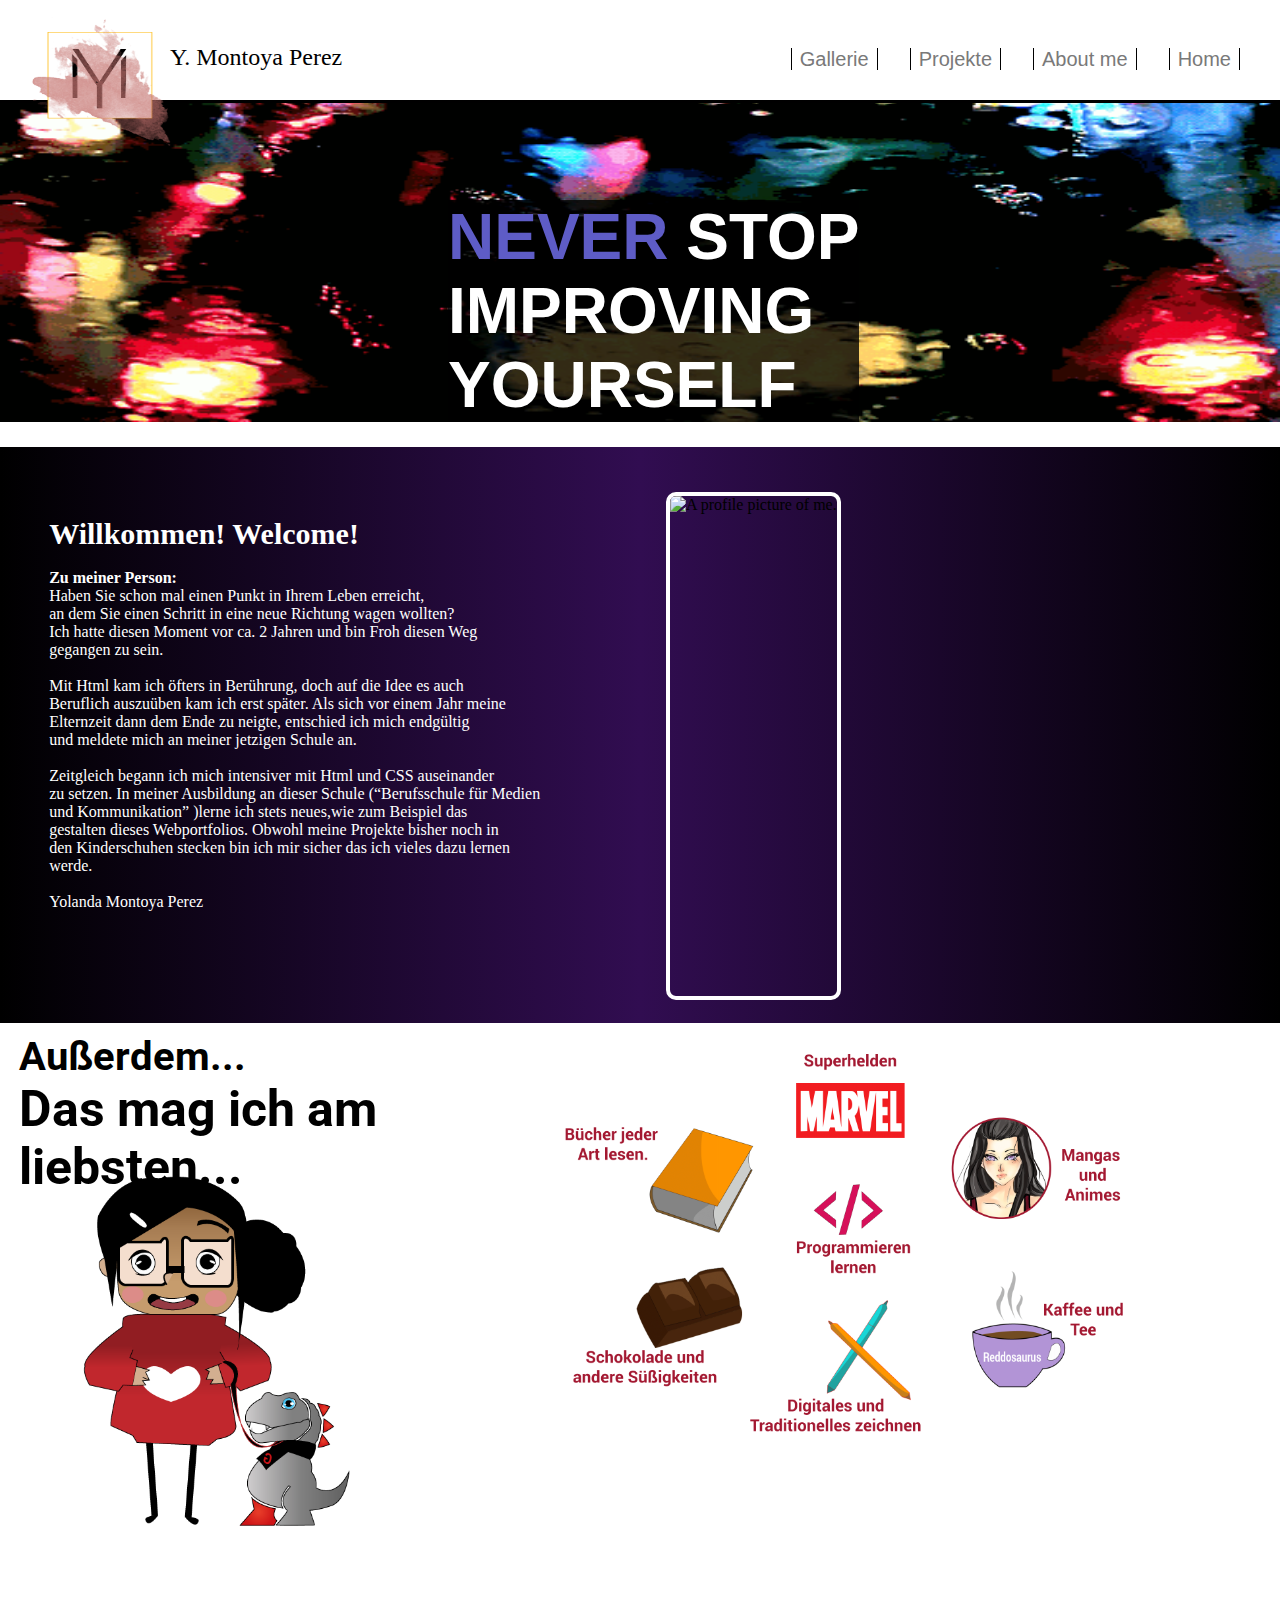
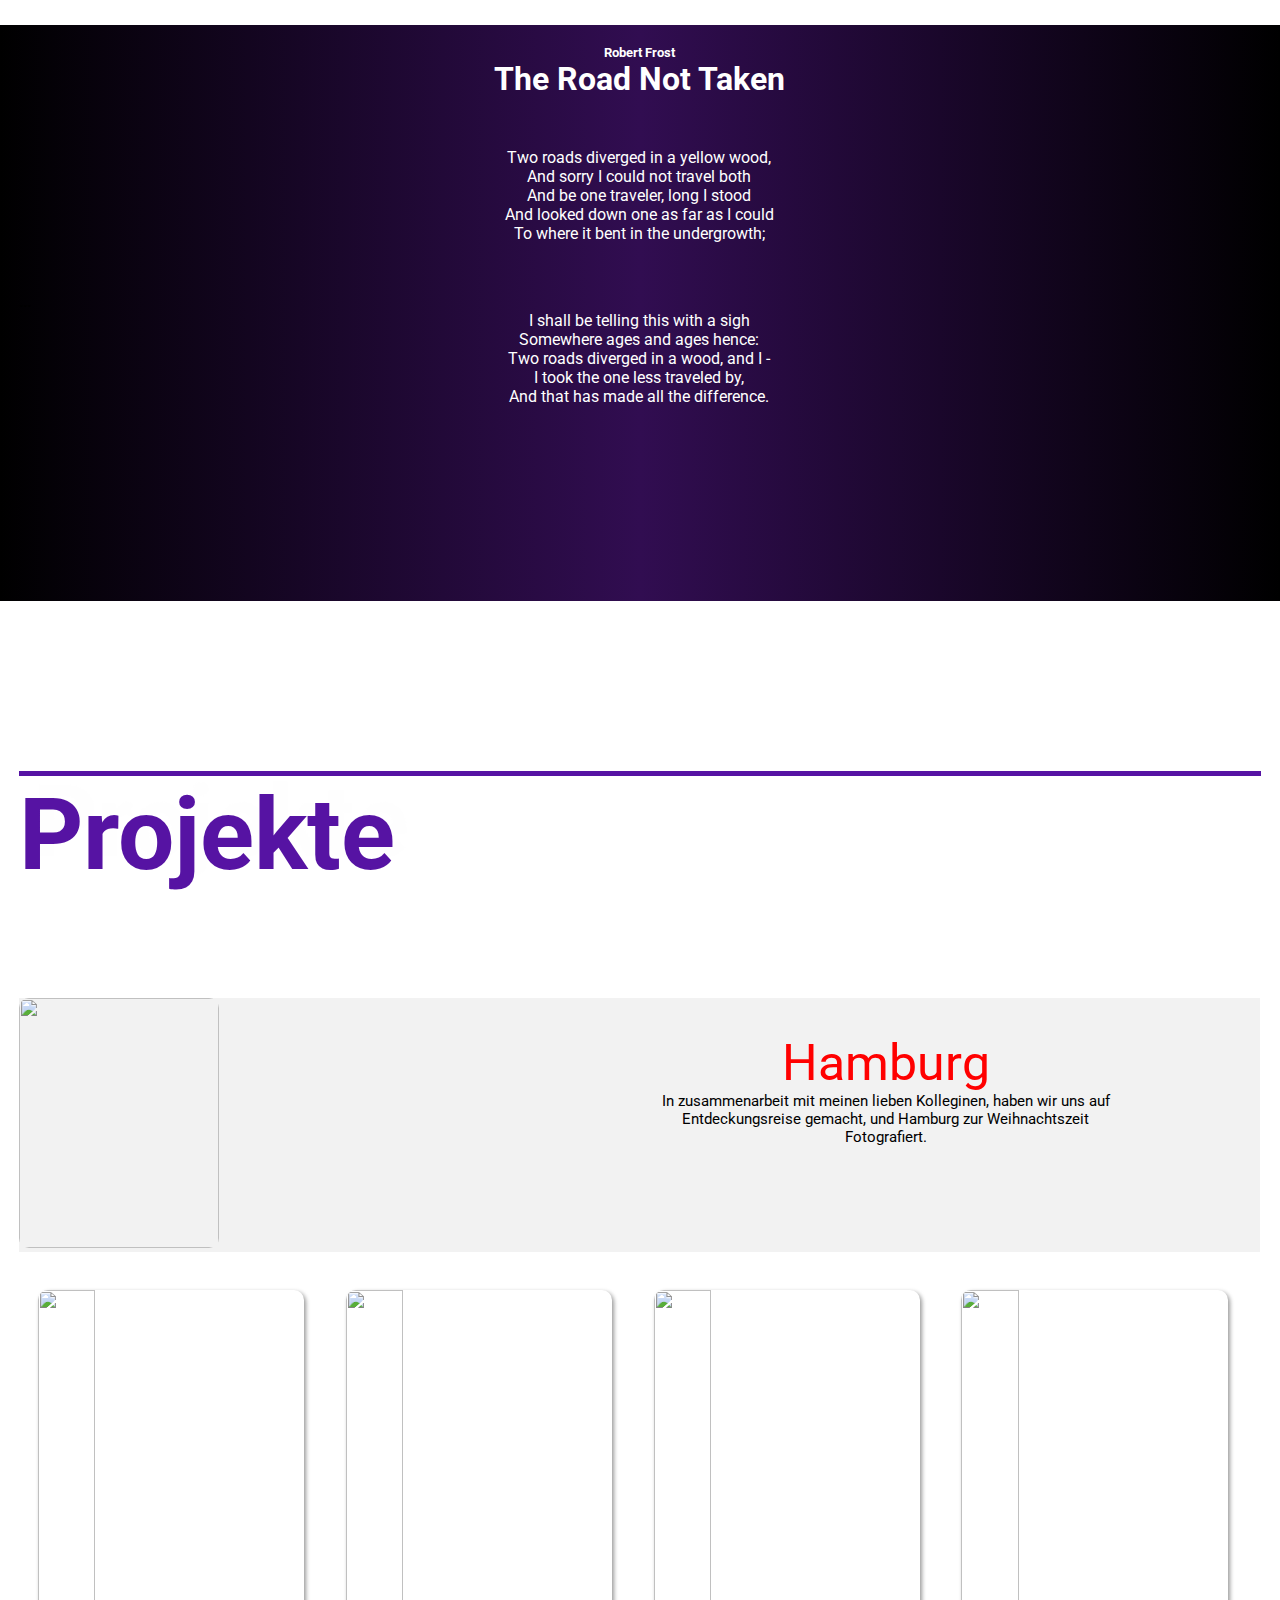
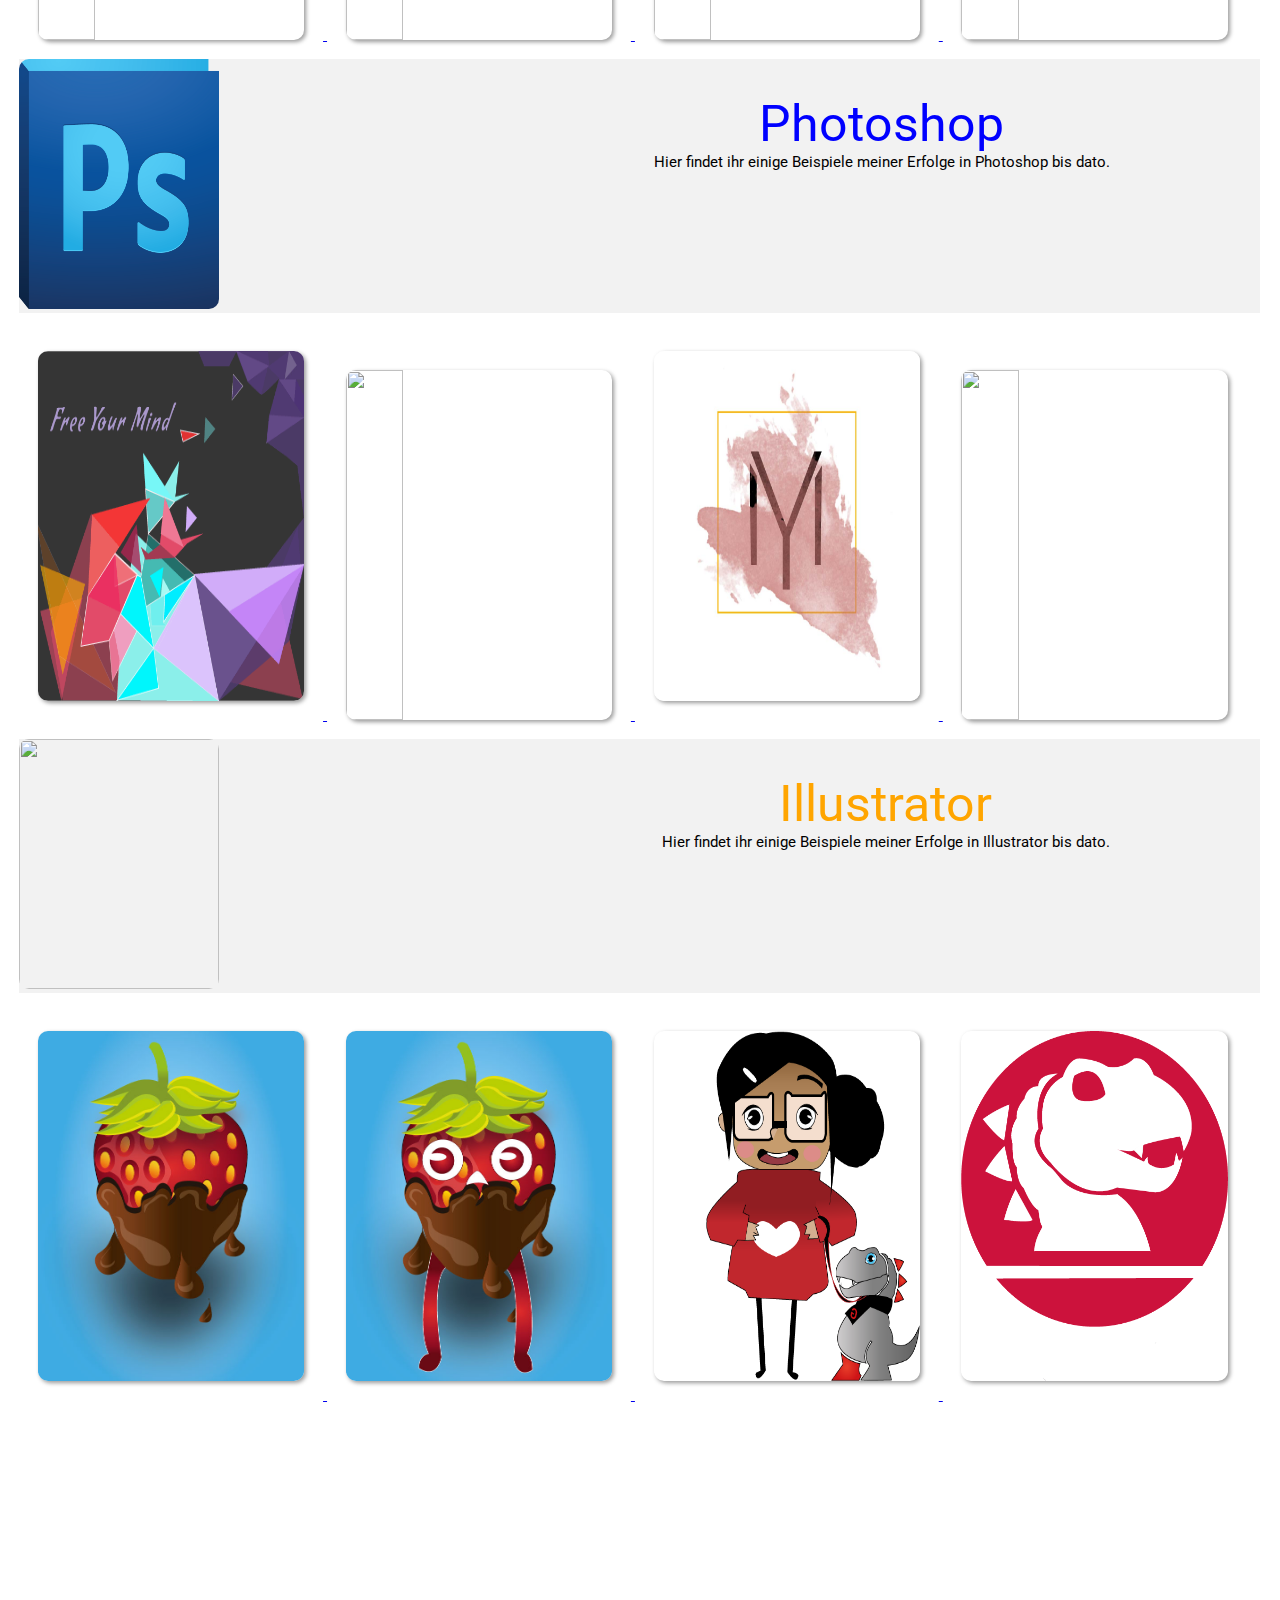
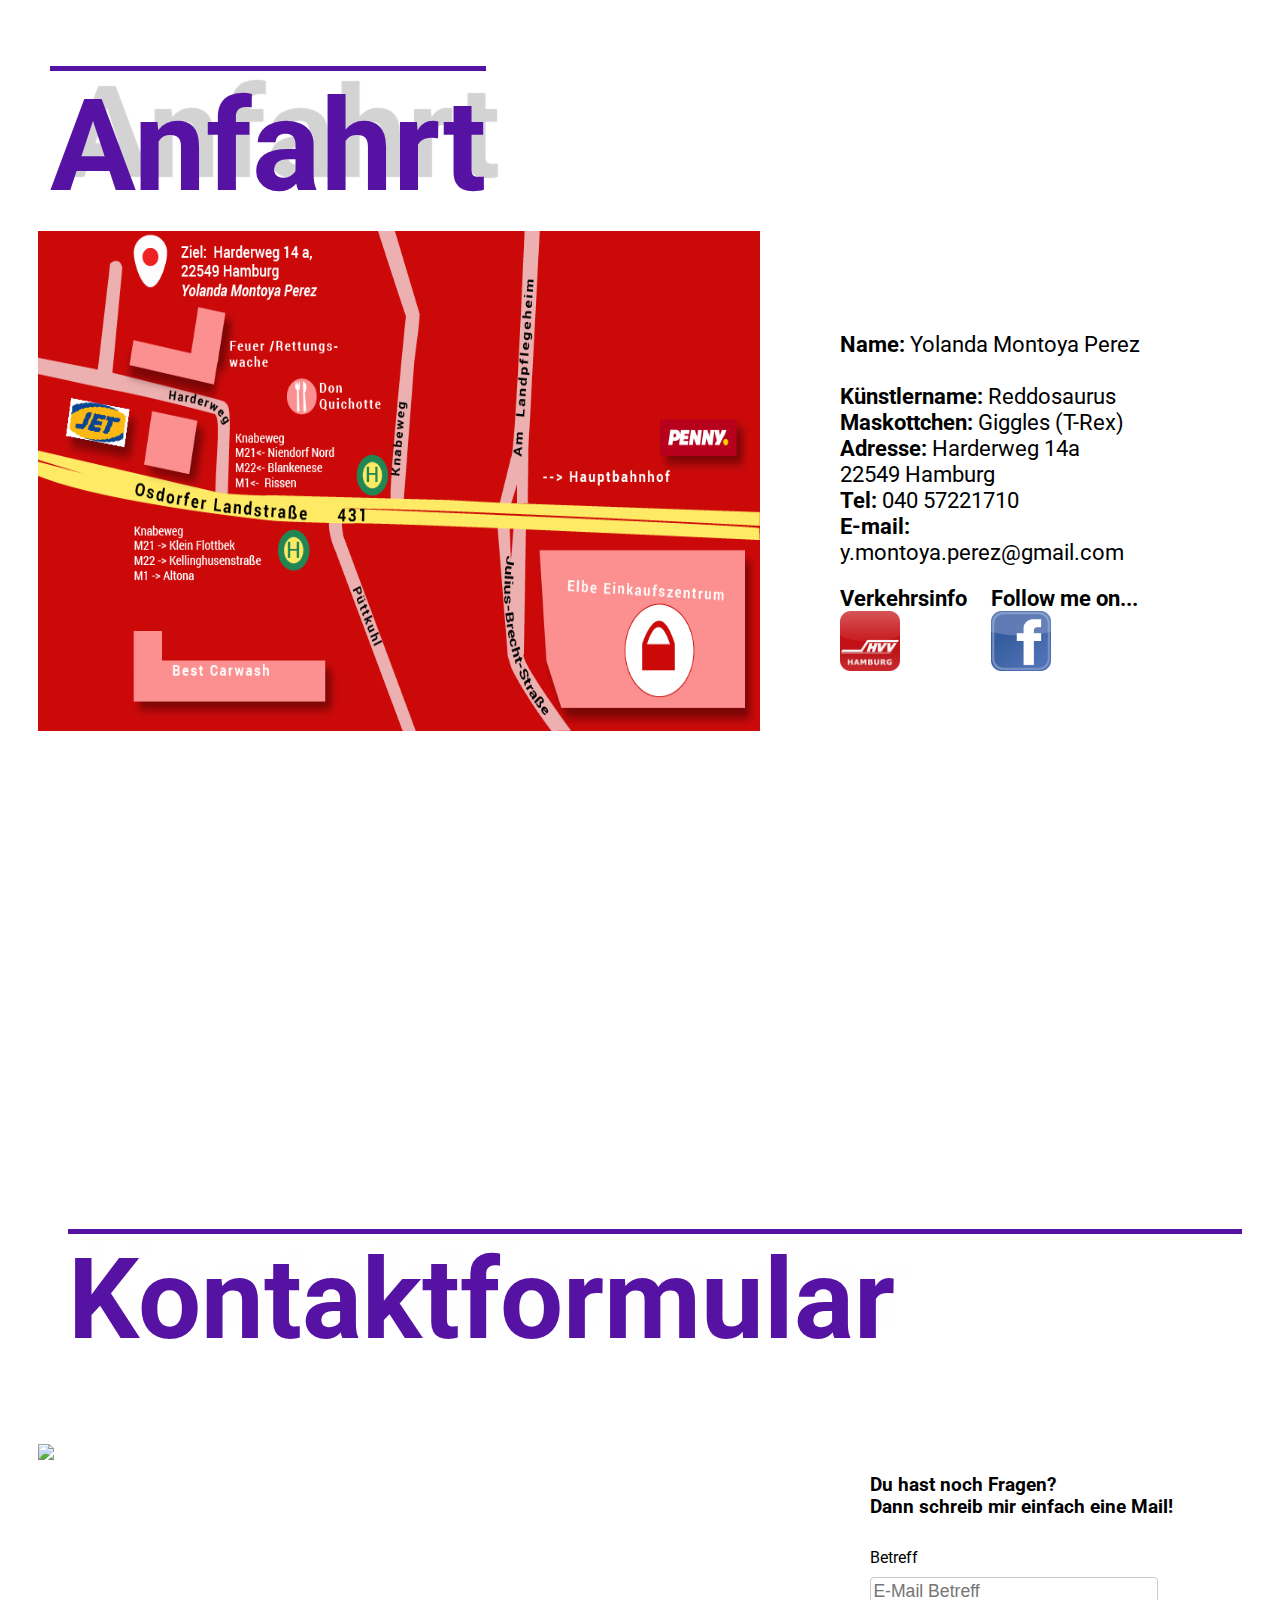
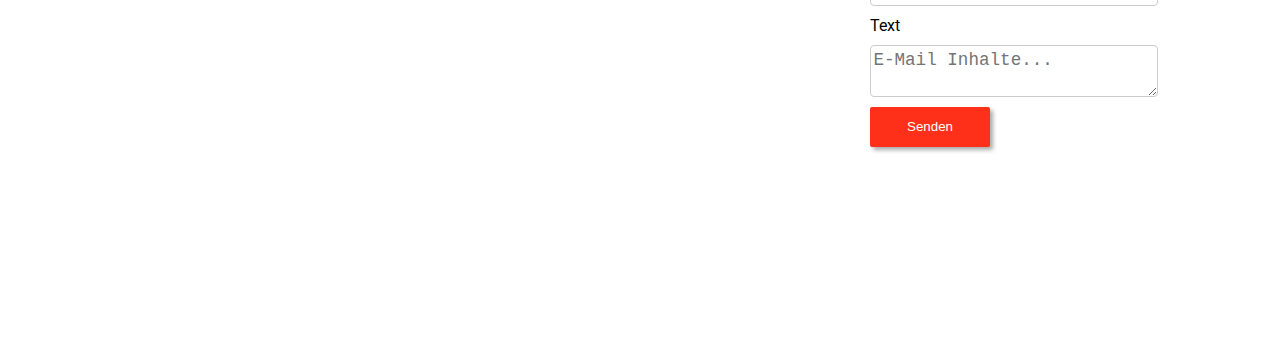
==== index.html @ 5bf381e6 "adding current work state" ====
<!DOCTYPE html>
<html lang="de">
  <head>
    <!-- adding roboto font from google fonts -->
    <link rel='stylesheet' href='https://fonts.googleapis.com/css?family=Roboto' />
    <!-- adding lightbox.js css styling -->
    <!--<link rel="stylesheet" href="js/css/lightbox.css" />
    adding costum css styling -->
    <link rel="stylesheet" href="css/app.css" />
    <link rel="stylesheet" href="js/css/lightbox.css"/>

    <meta charset="utf-8" />
  </head>
  <body>
    <!-- container wrapping the page content start -->
    <div class="container">
      <!-- header start -->
      <header id="home">
        <!-- navigation start -->
        <nav>

          <div class="col col-1">
            <img class="logo" src="images/neues logo.png" />
            <h1 id="name">Y. Montoya Perez</h1>
            <p class="brand"></p>
          </div>
                <div class="menu">
                  <ul>
                    <li><a href=>Home</a></li>
                    <li><a href=>About me</a></li>
                    <li><a href=>Projekte</a></li>
                    <li><a href=>Gallerie</a></li>
                  </ul>
                </div>
          </nav>
            <!-- <img src="images/origami.jpg" alt= Origami/>-->

              <h1 id="heading"><span>NEVER</span> STOP<br>
                                      IMPROVING <br>
                                          YOURSELF</h1>

          </div>
        <!-- navigation end -->
      </header>
      <!-- header end -->

      <!-- about content start -->
      <div id="about" class="row gradient-red">
        <div class="col col-2">
          <h1 class="greet"> Willkommen! Welcome!</h1>
          <br>
          <p class="introduce"> <strong>Zu meiner Person:</strong><br>
            Haben Sie schon mal einen Punkt in Ihrem Leben erreicht,<br>
            an dem Sie einen Schritt in eine neue Richtung wagen wollten?<br>
            Ich hatte diesen Moment vor ca. 2 Jahren und bin Froh diesen Weg <br>
            gegangen zu sein. <br><br>
            Mit Html kam ich öfters in  Berührung, doch auf die Idee es auch<br> Beruflich auszuüben kam ich erst später. Als sich vor einem Jahr meine<br> Elternzeit dann dem Ende zu neigte, entschied ich mich endgültig<br>
            und meldete mich an meiner jetzigen Schule an.<br><br>
            Zeitgleich begann ich mich intensiver mit Html und CSS auseinander<br>
            zu setzen. In meiner Ausbildung an dieser Schule (“Berufsschule für Medien<br>
            und Kommunikation” )lerne ich stets neues,wie zum Beispiel das <br>
            gestalten dieses Webportfolios. Obwohl meine Projekte bisher noch in<br>
            den Kinderschuhen stecken bin ich mir sicher das ich vieles dazu lernen<br> werde.
            <br><br>
            Yolanda Montoya Perez

        </div>
        <div class="col col-1">
          <img class="profile-img" src="profilbilder/Pictures/Bewerbungsfoto_yoli.jpg" alt="A profile picture of me."/>

        </div>
      </div>
      <!-- about content end -->

      <!-- favourites content start -->
      <div class="row">
        <div class="col col-1">
          <h1 class="interest">Außerdem...</h1>
          <h2 class="slogan">Das mag ich am liebsten...</h2>
          <img id="avatar" src="images/illustrator/me.png"/>
        </div>
        <div class="col col-2">
          <img id="favourites" src="images/favourites.gif">
        </div>
      </div>
      <!-- favourites content end -->

      <!-- poem content start -->
      <div class="row gradient-red">
        <div class="col col-3">
          <h5 class="frost">Robert Frost</h5>
          <h1 class="poemtitle">The Road Not Taken</h1>
          <p class="firstvers">
            Two roads diverged in a yellow wood,<br>
            And sorry I could not travel both <br>
            And be one traveler, long I stood <br>
            And looked down one as far as I could <br>
            To where it bent in the undergrowth;</span><br>
          </p>
          ...
          <br>
          <p class="lastvers">
            I shall be telling this with a sigh<br>
            Somewhere ages and ages hence:<br>
            Two roads diverged in a wood, and I -<br>
            I took the one less traveled by,<br>
            And that has made all the difference. </span><br>
          </p>
        </div>
      </div>
      <!-- poem content end -->

      <!-- header 2 start -->
      <div id="project" class="row headertwo">
        <div class="#">
          <h1>Projekte</h1>
        </div>
      </div>
      <!-- header 2 end -->

      <div class="linebreak"></div>

      <!-- gallery content start -->
      <div  class="row">
        <!--Ordner pro 1 start-->
        <div class=" col-3 project" toggle="pro-1">
            <img class="projectimage" src="images/fotosquad/hamburg.gif">

            <p class="description">
              <br>
              <br>
              <span class="hamburg">Hamburg<br></span>
              In zusammenarbeit mit meinen lieben Kolleginen, haben wir uns auf<br> Entdeckungsreise gemacht, und Hamburg zur Weihnachtszeit <br>
              Fotografiert.
            </p>
        </div>

        <div id="pro-1" class="inactive col-3 gallery" active="false">
          <div>
                  <a href="images/fotosquad/aleks.jpg"
                  data-lightbox="example-set"
                  data-title="Aleks.">
                  <img class="projectimage" src="images/fotosquad/aleks.jpg">
                </a>

                <a href="images/fotosquad/beingme.jpg"
                data-lightbox="example-set"
                data-title="Awkward">
                <img class="projectimage" src="images/fotosquad/beingme.jpg">
              </a>

              <a href="images/fotosquad/kitchen.jpg"
              data-lightbox="example-set"
              data-title="Christmas 2015.">
              <img class="projectimage" src="images/fotosquad/kitchen.jpg">
            </a>

            <a href="images/fotosquad/flammkuchen.jpg" data-lightbox="example-set"
            data-title="?">
            <img class="projectimage" src="images/fotosquad/flammkuchen.jpg">
          </a>

          </div>
        </div>
        <!--Ordner pro 1 ende-->

        <!--Ordner pro 2 start-->
        <div class="col-3 project" toggle="pro-2">
            <img class="projectimage" src="images/Photoshop.png">

            <p class="description">
              <br>
              <br>
              <span class="photoshop">Photoshop<br></span>
               Hier findet ihr einige Beispiele meiner Erfolge in Photoshop bis dato.
            </p>
        </div>

        <div id="pro-1" class="inactive col-3 gallery" active="false">
          <div>
                  <a href="images/dreieckbild.gif"
                  data-lightbox="psd"
                  data-title="Aleks.">
                  <img class="projectimage" src="images/dreieckbild.gif">
                </a>

                <a href="images/Antilope_yolanda.png"
                data-lightbox="psd"
                data-title="Awkward">
                <img class="projectimage" src="images/Antilope_yolanda.png">
              </a>

              <a href="images/neues logo.jpg"
              data-lightbox="psd"
              data-title="Christmas 2015.">
              <img class="projectimage" src="images/neues logo.jpg">
            </a>

            <a href="http://placehold.it/350x150" data-lightbox="psd"
            data-title="?">
            <img class="projectimage" src="http://placehold.it/350x150">
          </a>
        </div>
        </div>
        <!--Ordner pro 2 Ende-->

        <!--Ordner pro 3 start-->
        <div class="col-3 project" toggle="pro-3">
            <img class="projectimage" src="images/Illustrator.png">

            <p class="description">
              <br>
              <br>
              <span class="Illustrator">Illustrator<br></span>
              Hier findet ihr einige Beispiele meiner Erfolge in Illustrator bis dato.
            </p>
        </div>

        <div id="pro-3" class="inactive col-3 gallery" active="false">
          <div>

          <a href="images/illustrator/erdbeere-illu.jpg"
            data-lightbox="Illu"
            data-title="Erdbeere">
            <img src="images/illustrator/erdbeere-illu.jpg" alt="Erdbeere">
          </a>

        <a href="images/illustrator/maderdbeere.jpg"
          data-lightbox="Illu"
          data-title="Mad-Erdbeere">
          <img src="images/illustrator/maderdbeere.jpg">
        </a>

        <a href="images/illustrator/me.png"
          data-lightbox="Illu"
          data-title="Me">
          <img src="images/illustrator/me.png">
        </a>

        <a href="images/illustrator/logo.png"
          data-lightbox="Illu"
          data-title="Logo">
          <img src="images/illustrator/logo.png">
        </a>

          </div>
        </div>
      <!--Ordner pro 3 Ende-->
      </div>
      <!-- gallery content end -->

      <!-- driving content start -->
      <div id="driving-header" class="row">
      <h1 class="Kontaktdaten">Anfahrt</h1>


      <div class="linebreak"></div>

      <div id="driving" class="row">
        <div class="col col-2">
          <a href="images/stadtplan.png"
            data-lightbox="roadtrip"
            data-title="Weg zur Reddosaurus Hölle">
            <img id="citymap" src="images/stadtplan.png">
          </a>
      </div>
        <div class="col col-1">
          <ul id="data">
              <li>
                <strong>Name:</strong> Yolanda Montoya Perez<br>
                <br>
                <strong>Künstlername:</strong> Reddosaurus<br>
                <strong>Maskottchen:</strong> Giggles (T-Rex)

              </li>
              <li>
                <strong>Adresse:</strong> Harderweg 14a <br>
                22549 Hamburg
              </li>
              <li>
                <strong>Tel:</strong> 040 57221710
              </li>
              <li>
                <strong>E-mail:</strong> y.montoya.perez@gmail.com
              </li>
          </ul>
          <ul id="social">
            <li>
              <strong>Verkehrsinfo</strong><br>
              <a href="https://www.hvv.de">
                <img src="images/hvv.png"/>
              </a>
            </li>
            <li>
              <strong>Follow me on...</strong><br>
              <a href="https://www.facebook.com/yolanda.montoyaperez">
                <img src="images/f.png">
              </a>
            </li>
          </ul>
        </div>
      </div>
      <!-- driving content end -->

      <!-- askme content start -->
      <div id="contact-head" class="row">
      <h1 id="Fragen">Kontaktformular
      </h1>
    </div>

      <div class="linebreak"></div>

      <div class="row">
        <div class="col col-2">
          <img id="contact-img" src="images/Illustrator/reddosauruslogo.png" >
        </div>
        <div class="col col-1">
          <div class="contact-form">
            <h3>Du hast noch Fragen? <br />
              Dann schreib mir einfach eine Mail!
            </h3>
            <!-- for live version use this form tag
            <form action="http://formspree.io/y.montoya.perez@gmail.com" method="POST">
            -->
            <form>
              <label for="subject">Betreff</label>
              <input type="text" id="subject" name="subject" placeholder="E-Mail Betreff">
              <label for="text">Text</label>
              <textarea type="text" id="text" name="text" placeholder="E-Mail Inhalte..."></textarea>
              <button>Senden</button>
            </form>
          </div>
        </div>
      </div>
      <!-- askme content end -->

      <!-- end of page content. no content after this comment! -->
    </div>
    <!-- container wrapping the page content end -->

    <!-- das hier ist das script tag zum verlinken von jquery, das hier ist ein cdn (code delivery network) -->
  <!-- jQuery cdn -->

    <script src="js/js/lightbox-plus-jquery.js"></script>
  </body>
</html>
---- css/app.css ----
/***********************
        global
***********************/

* {
  margin: 0;
  padding: 0;
}

body {
  background-color: #fff;
}


.gradient-red {
  background: rgb(0,0,0); /* Old browsers */
  background: -moz-linear-gradient(left, rgb(0,0,0) 0%, rgb(49,13,81) 50%, rgb(0,0,0) 100%); /* FF3.6-15 */
  background: -webkit-linear-gradient(left, rgb(0,0,0) 0%,rgb(49,13,81) 50%,rgb(0,0,0) 100%); /* Chrome10-25,Safari5.1-6 */
  background: linear-gradient(to right, rgb(0,0,0) 0%,rgb(49,13,81) 50%,rgb(0,0,0) 100%); /* W3C, IE10+, FF16+, Chrome26+, Opera12+, Safari7+ */
  filter: progid:DXImageTransform.Microsoft.gradient( startColorstr='#000000', endColorstr='#000000',GradientType=1 );
margin-top: 25px;
}


*

/***********************
   js helpers
***********************/


/***********************
   simple grid system
***********************/

/* defines a new row inside the grid */
.row {
  min-height: 500px;
  padding: 70px 1.5% 0.5%;
  width: 97%;
}

/* setups a new column with common properties */
.col {
  display: inline-block;
  float: left;
}

/* defines a new column with 1/3 of the width */
.col-1 {
  width: 33.3%;
}

/* defines a new column with 2/3 of the width */
.col-2 {
  width: 66.6%;
}

/* defines a new column with 3/3 of the width */
.col-3 {
  width:  99.9%;
}


/***********************
      navigation
***********************/


.logo{
  width:200px;
  height: 150px;
}

#name {
  font-family: "open sans";
  font-weight: lighter;
  font-size: 1.5rem;
  margin-top: -120px;
  margin-left: 170px;
}

header nav {
  background-color: rgb(255, 255, 255);
  height: 80px;
  position: fixed;
  width: 100%;
  padding-bottom: 10px;
  padding-top: 10px;
  border-bottom: 3px solid rgb(0,0,0);
}

header nav .menu ul {
  margin-right: 10px;
}


header nav .menu  ul li{
  display: inline;
  float: right;
  height: 80px;
  margin-right: 10px;
  padding: 0 20px 0 2px;
  list-style: none;
  margin-top: 3%;

}

#home nav #ki li{
  display: inline;
  float: right;
  list-style: none;
  padding: 0 20px 0 2px;
  font-family: "open sans Light", sans-serif;
  font-weight: lighter;
  color: rgb(121,121,12)
}

header nav .menu  ul li a {
  text-decoration: none;
  border-right: 1px solid #000;
  border-left: 1px solid #000;
  padding-right: 8px;
  padding-left: 8px;
  font-size: 20px;
  color: rgb(121,121,121);
  font-family: "Open Sans Light", sans-serif;
  font-weight: lighter;
}

.menu  hover:li {
  border-bottom: 4px solid green;
}
/*
header nav .menu ul {
  background-color: rgba(255, 255, 255, 0.8);
  list-style: none;
  opacity: 1;
  padding: 5px 10px 15px;
  position: absolute;
  right: 0;
  top: 100%;
  width: 150%;
}

header nav .menu ul li a {
  color: #FFF;
  font-size: 1.2rem;
  padding: 5px 10px;
  text-decoration: none;
}
*/

/***********************
        header
***********************/

header {

background-image: url("../images/rain_nature.gif");
background-repeat: no-repeat;
background-size: 100% 100% ;
}
#heading {

  color: #fff;
  display: inline-block;
  font-family: "Open Sans", sans-serif;
  font-size: 4rem;
  margin-top: 200px;
  opacity: 1;
  margin-left: 35%;
  background-color: rgba(0,0,0,0.8);
  /*text-shadow: 14px -13px 1px rgba(249, 250, 250, 0.24);*/

}

header #heading span {
  color: #5E5CC6;
}


/***********************
        about
***********************/

.greet{
  color:white;
  font-family: open sans;
  font-size: 30px;
  margin-left: 30px;
}

.introduce {
  color: #FFF;
  font-family: open sans;
  margin-left: 30px;
}
/*
ul.introduce {
  display: inline-block;
  list-style: none;
  float: right;
  margin: 150px 0 0;
}

ul.introduce li {
  margin: 7.5px 0;
}
*/
.profile-img {
  border: 4px solid #FFF;
  border-radius: 10px;
  display: inline-block;
  float: left;
  height: 500px;
  margin-left: -180px;
  margin-top: -25px;
}

.rectangle {

  margin-top: .5%;
  margin-left: 10%;
}


/***********************
      favourites
***********************/

.interest {
  font-family: roboto;
  font-size: 40px;
  margin-top: -60px;
}

.slogan {
  font-family: roboto;
  font-size: 50px;
}

#avatar {
  display: block;
  margin-top: -20px;
  width: 80%;
}

#favourites {
  display: block;
  width: 70%;
  margin: -65px auto 0;
}


/***********************
        poem
***********************/

.frost {
  font-family: roboto;
  color: #FFF;
  text-align: center;
  margin-top: -50px;
}

.poemtitle {
  font-family: roboto;
  color: #FFF;
  text-align: center;
}

.firstvers {
  color: #FFF;
  font-family: roboto;
  text-align: center;
}

.lastvers {
  color: #FFF;
  font-family: roboto;
  text-align: center;
}

.poemtitle ,.firstvers, .lastvers {
  margin-bottom: 50px;
}


/***********************
  header two (project)
***********************/
.headertwo {
 margin-top: -250px;
}

.headertwo h1 {
  font-family: roboto;
  font-size: 100px;
  color: #5613A3;
  margin-top: 350px;
  text-shadow: 14px -13px 1px rgba(249, 250, 250, 0.24);
  display: block;
  border-top: 5px solid #5613A3;
}


/***********************
        projects
***********************/

.description {
  color: black;
  font-family: roboto;
  text-align: center;
  font-size: 15px;
  float: right;
  margin-right:150px;
}

.projectimage {
  width:200px;
  height:250px;
  border: 2px;
  border-radius: 10px;
  display: inline-block;
}

.hamburg {
  color: red;
  font-family: roboto;
  font-size: 50px;

}

.photoshop {
  color:Blue;
  font-family: roboto;
  font-size: 50px;
}

.Illustrator {
  color:Orange;
  font-family: roboto;
  font-size: 50px;
}

.project {
  background-color: #F2F2F2;
  margin-bottom: 20px;
}

.gallery img {
 display: inline;
 width:21.5%;
 height: 350px;
 margin: 1.5%;
 border: 2px;
 border-radius: 10px;
 box-shadow: 2px 2px 4px rgba(0,0,0,0.4);
}




/***********************
        driving
***********************/

#driving-header h1 {
  color: #5613A3;
  display: inline-block;
  font-family: "Roboto", sans-serif;
  font-size: 8rem;
  margin: 15% 0 0 2.5%;
  text-shadow: 14px -13px 1px rgb(211,211,211);
  border-top: 5px solid #5613A3;
}

#citymap {
  width:90%;
  height: 500px;
  margin-top: -60px;

}
#data {
  list-style: none;
  font-family: roboto;
  font-size: 1.4rem;
  margin-right: 100px;
  float: right;
  margin-top: 10%;
}

#social li img {
  width: 60px;

}

#social li {
  list-style: none;
  font-family: roboto;
  font-size: 1.4rem;
  display: inline-block;
  padding-right: 20px;
  margin-top: 20px;
}


/***********************
        contact
***********************/

 #contact-head {
 }

#contact-head h1 {
  color: #5613A3;
  display: inline-block;
  font-family: "Roboto", sans-serif;
  font-size: 7rem;
  margin: 30% 0 0 2.5%;
  text-shadow: 14px -13px 1px rgba(249, 250, 250, 0.24);
  display: block;
  border-top: 5px solid #5613A3;
}

#contact-img {
  width: 90%;
}

.contact-form {
  font-family: "Roboto", sans-serif;
}

.contact-form h3 {
  margin: 30px;
}

.contact-form form * {
  display: block;
  margin: 10px 30px;
}

.contact-form input,
.contact-form textarea {
  border: 1px solid #CCC;
  border-radius: 0.25rem;
  line-height: 1.4rem;
  font-size: 1.1rem;
  padding: 2.5px;
  width: 70%;
}

.contact-form button {
  background: #ff3019;
  border-radius: 2px;
  box-shadow: 3px 3px 4px #AAA;
  border: none;
  color: #FFF;
  height: 40px;
  width: 30%;
}

.contact-form button:active {
  box-shadow: 1px 1px 2px #AAA;
}
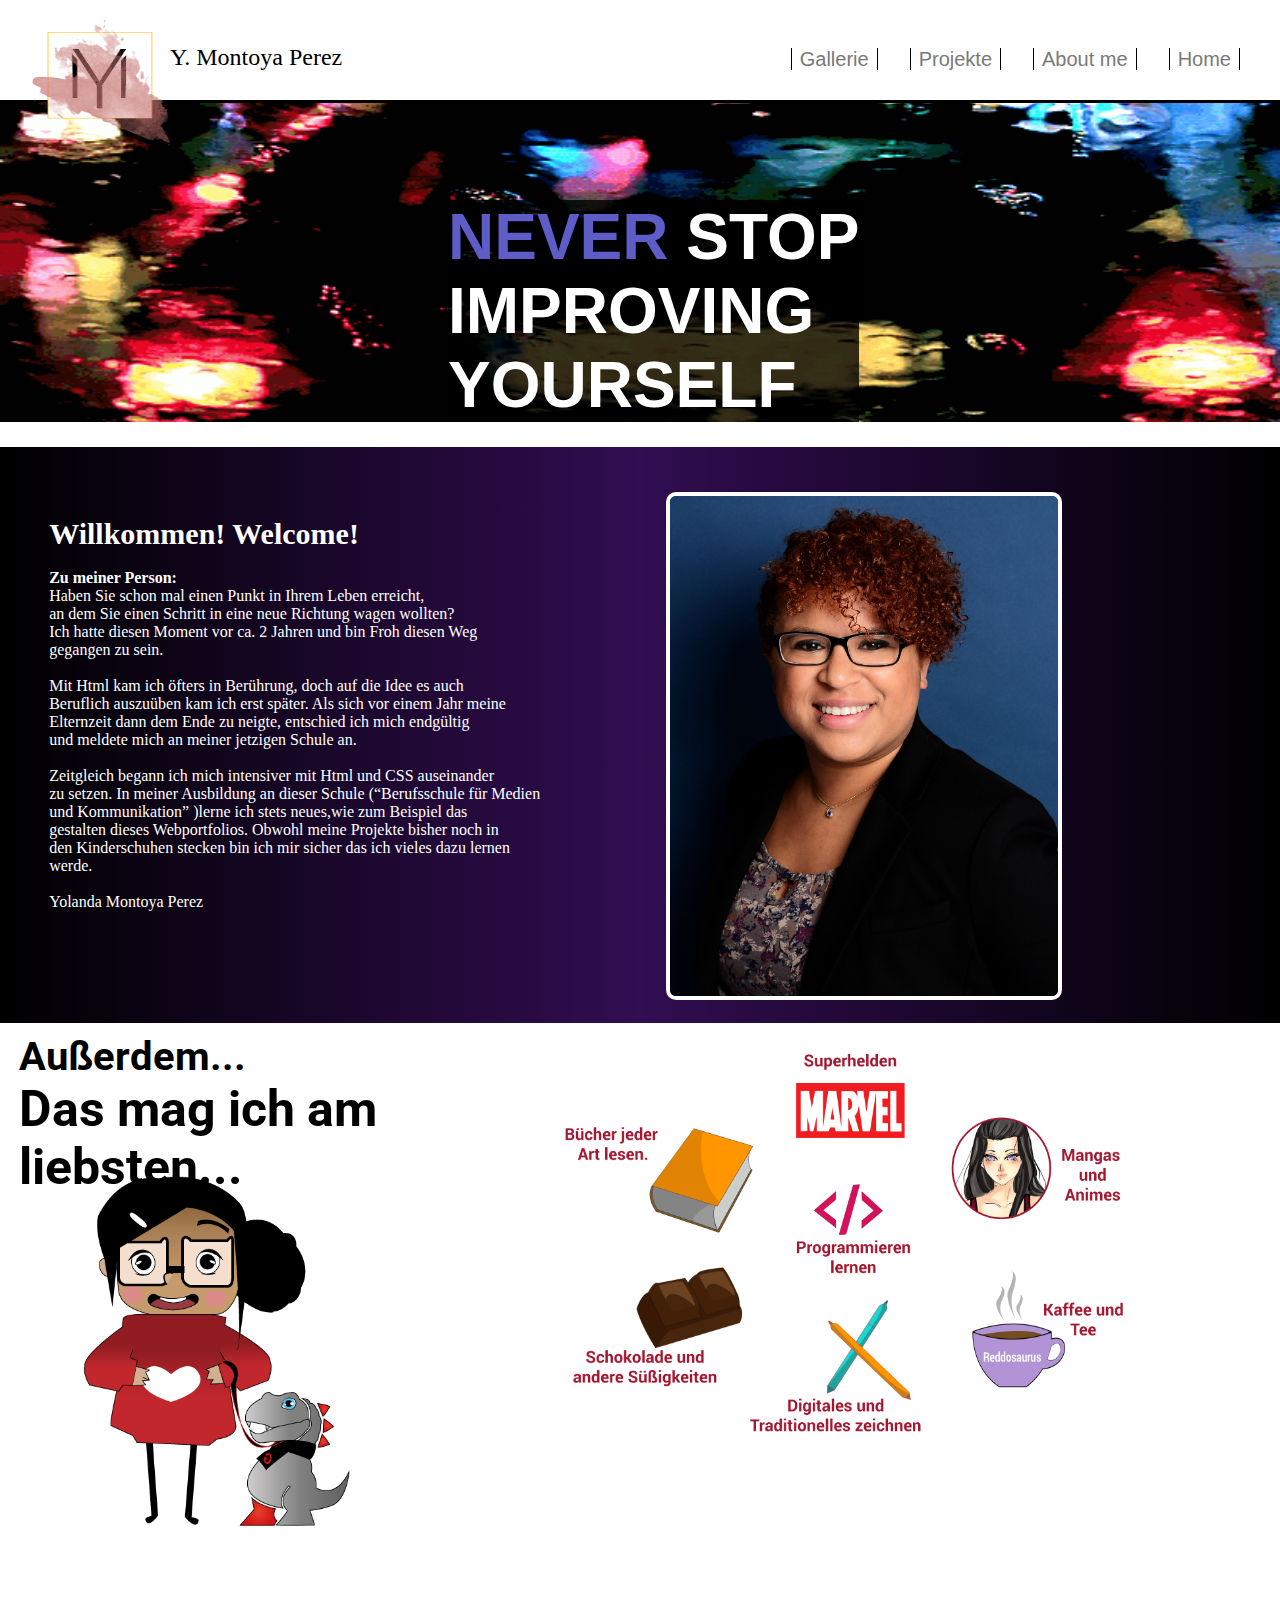
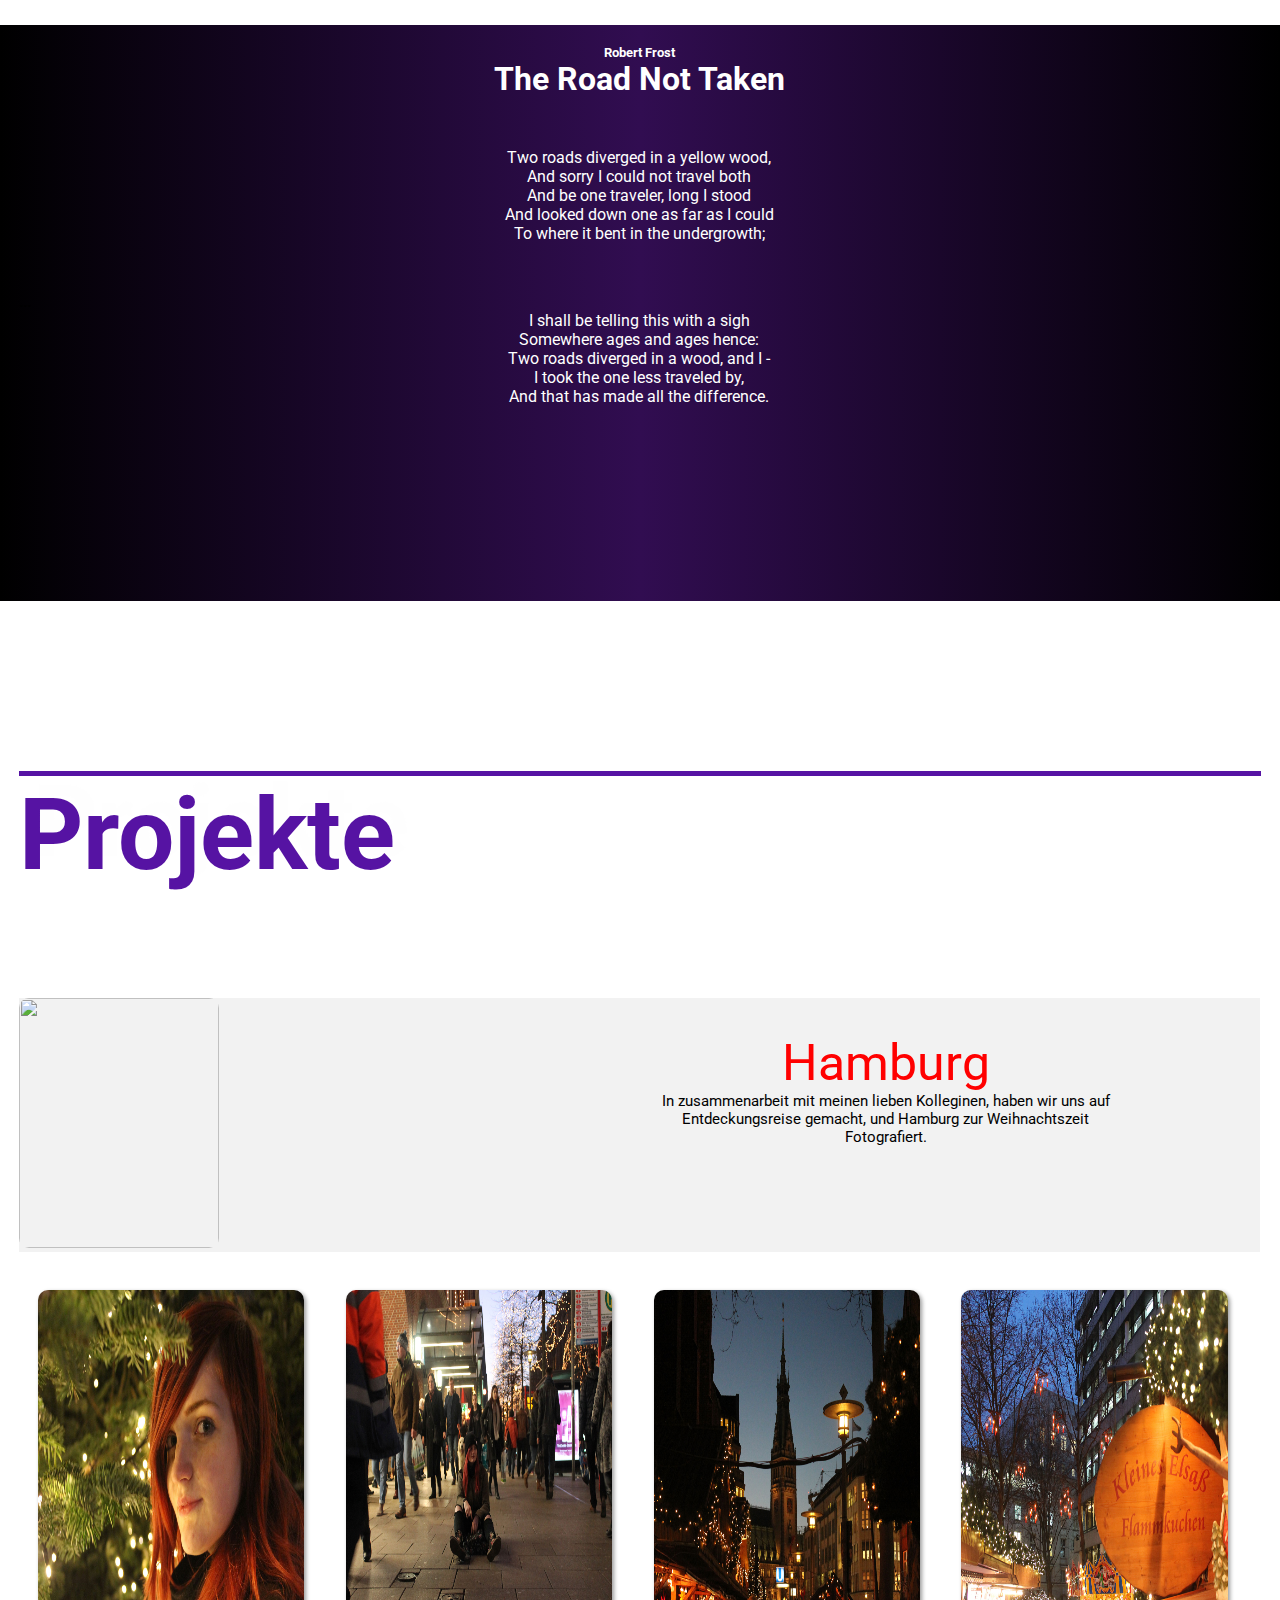
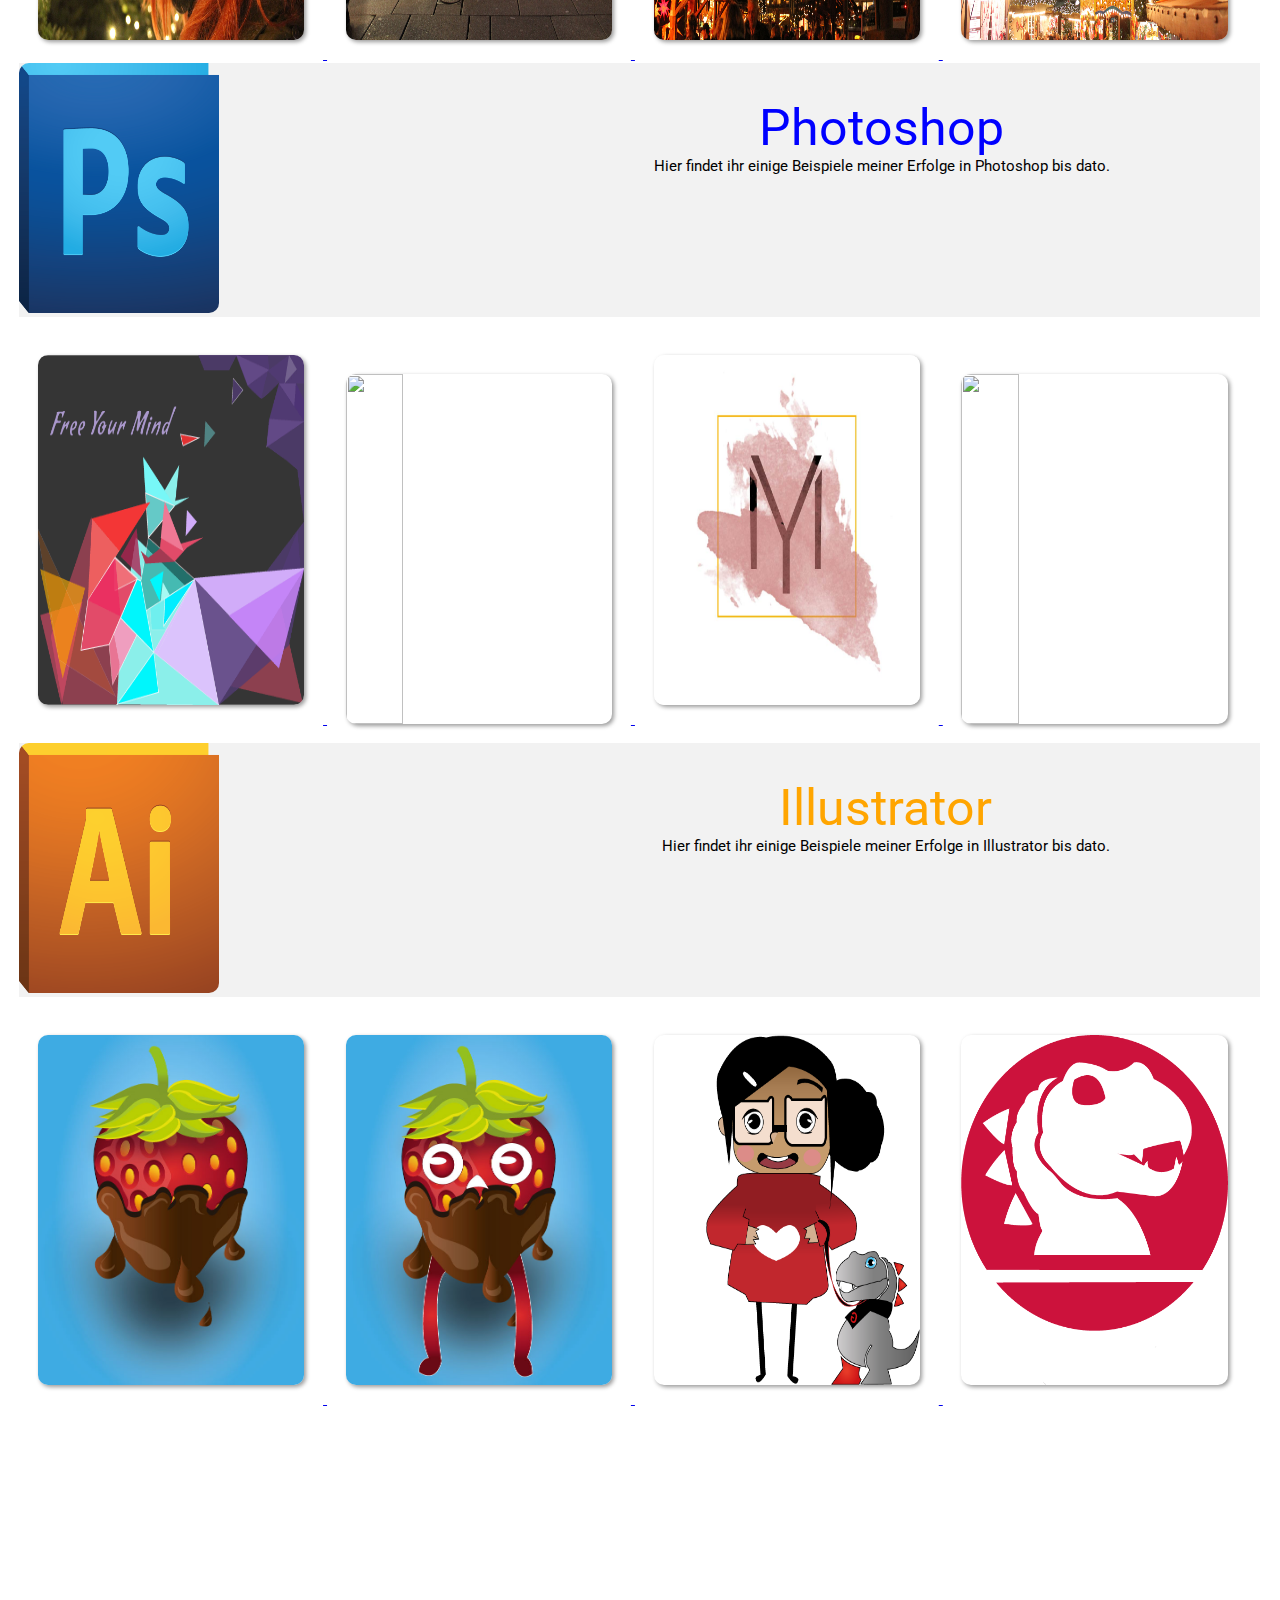
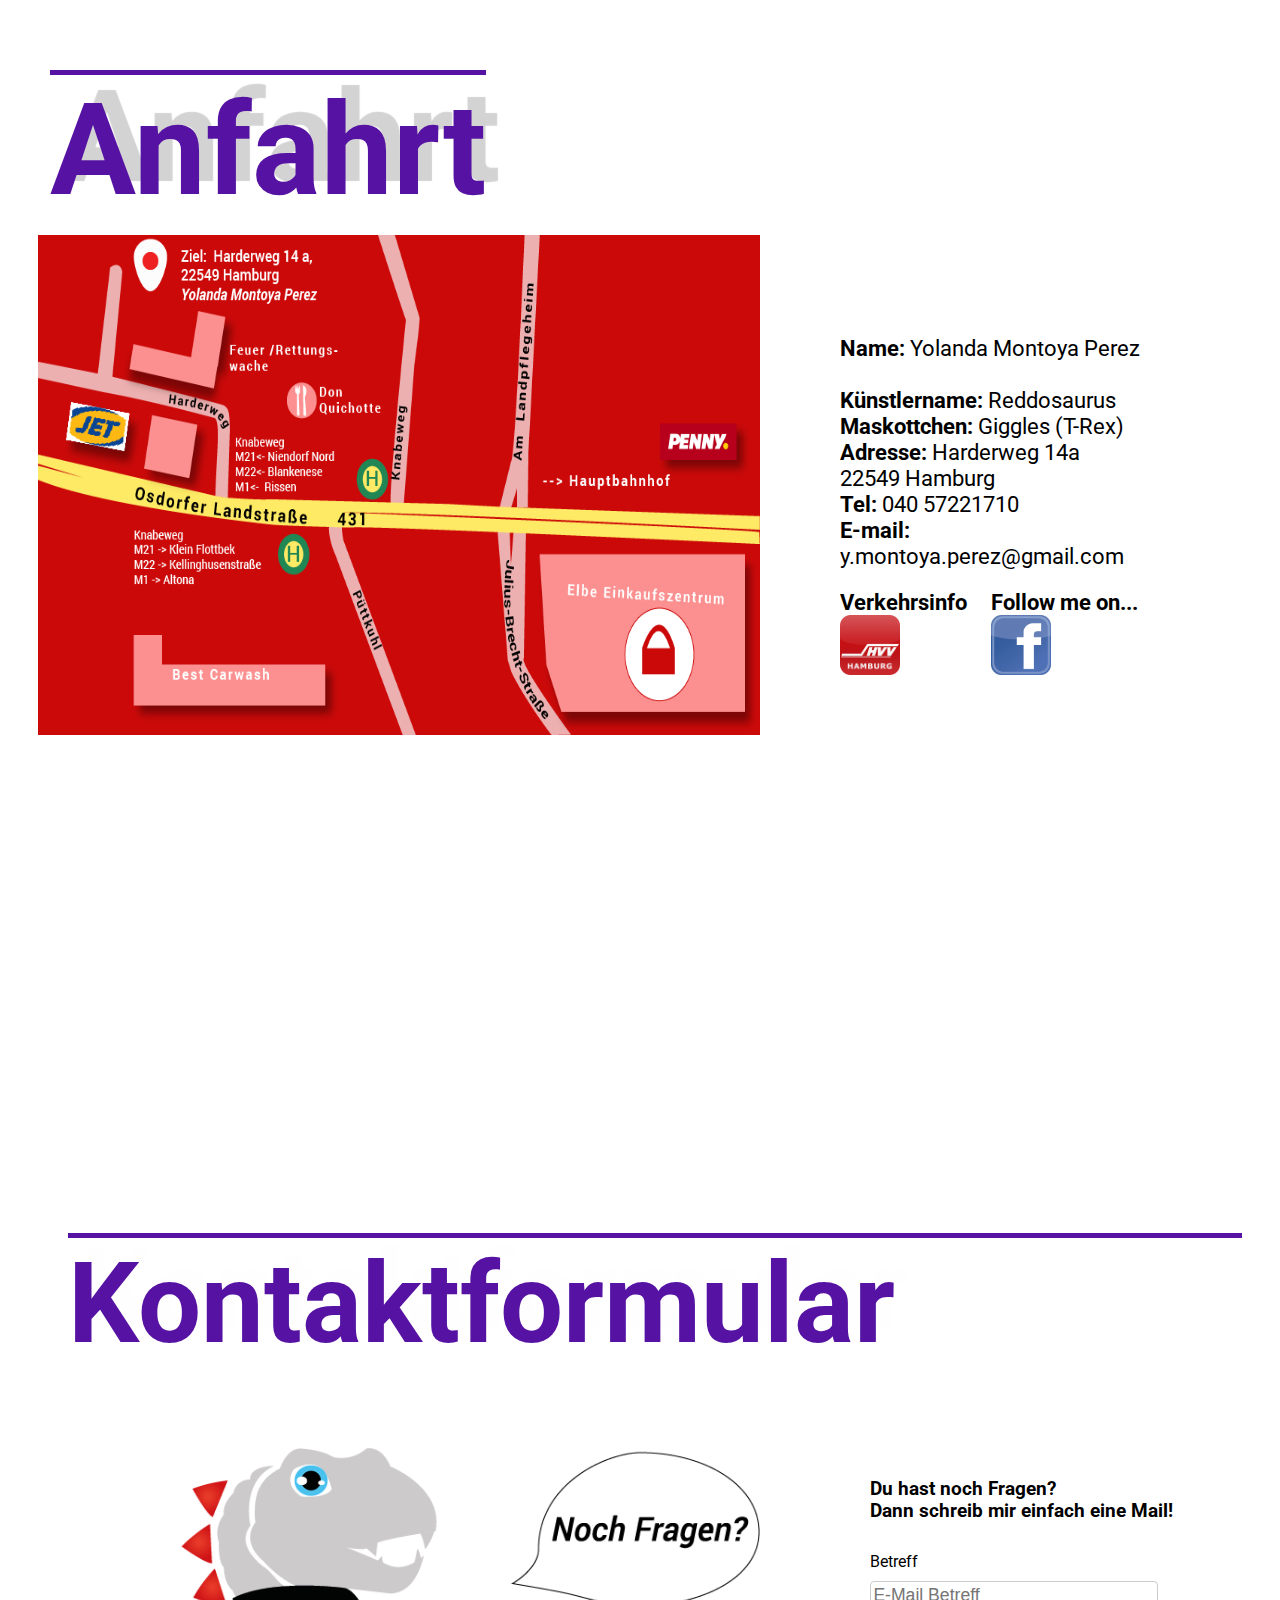
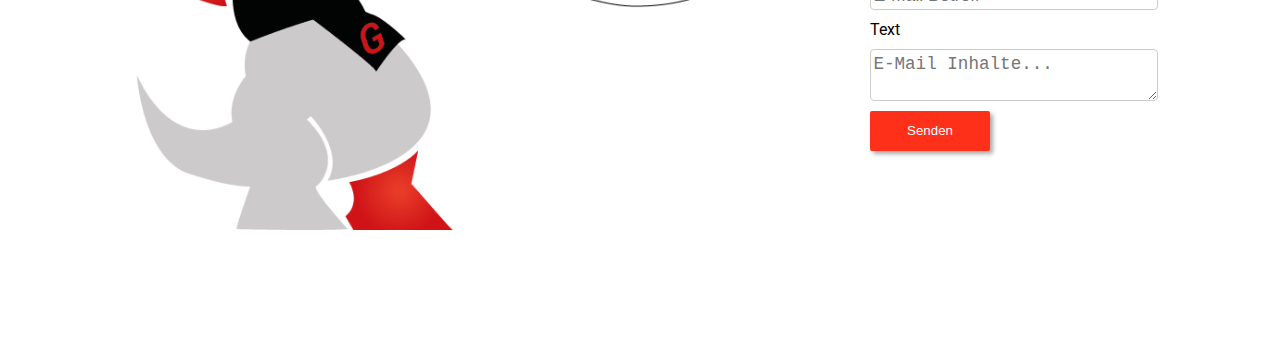
==== commit e665729a: "Fix image path problems" ====
--- a/index.html
+++ b/index.html
@@ -66,7 +66,7 @@
 
         </div>
         <div class="col col-1">
-          <img class="profile-img" src="profilbilder/Pictures/Bewerbungsfoto_yoli.jpg" alt="A profile picture of me."/>
+          <img class="profile-img" src="Profilbilder/Pictures/Bewerbungsfoto_yoli.jpg" alt="A profile picture of me."/>
 
         </div>
       </div>
@@ -137,27 +137,27 @@
 
         <div id="pro-1" class="inactive col-3 gallery" active="false">
           <div>
-                  <a href="images/fotosquad/aleks.jpg"
+                  <a href="images/fotosquad/aleks.JPG"
                   data-lightbox="example-set"
                   data-title="Aleks.">
-                  <img class="projectimage" src="images/fotosquad/aleks.jpg">
+                  <img class="projectimage" src="images/fotosquad/aleks.JPG">
                 </a>
 
-                <a href="images/fotosquad/beingme.jpg"
+                <a href="images/fotosquad/beingme.JPG"
                 data-lightbox="example-set"
                 data-title="Awkward">
-                <img class="projectimage" src="images/fotosquad/beingme.jpg">
+                <img class="projectimage" src="images/fotosquad/beingme.JPG">
               </a>
 
-              <a href="images/fotosquad/kitchen.jpg"
+              <a href="images/fotosquad/kitchen.JPG"
               data-lightbox="example-set"
               data-title="Christmas 2015.">
-              <img class="projectimage" src="images/fotosquad/kitchen.jpg">
+              <img class="projectimage" src="images/fotosquad/kitchen.JPG">
             </a>
 
-            <a href="images/fotosquad/flammkuchen.jpg" data-lightbox="example-set"
-            data-title="?">
-            <img class="projectimage" src="images/fotosquad/flammkuchen.jpg">
+            <a href="images/fotosquad/flammkuchen.JPG" data-lightbox="example-set"
+            data-title="Christmas 2015.">
+            <img class="projectimage" src="images/fotosquad/flammkuchen.JPG">
           </a>
 
           </div>
@@ -206,7 +206,7 @@
 
         <!--Ordner pro 3 start-->
         <div class="col-3 project" toggle="pro-3">
-            <img class="projectimage" src="images/Illustrator.png">
+            <img class="projectimage" src="images/illustrator.png">
 
             <p class="description">
               <br>
@@ -312,7 +312,7 @@
 
       <div class="row">
         <div class="col col-2">
-          <img id="contact-img" src="images/Illustrator/reddosauruslogo.png" >
+          <img id="contact-img" src="images/illustrator/reddosauruslogo.png" >
         </div>
         <div class="col col-1">
           <div class="contact-form">
